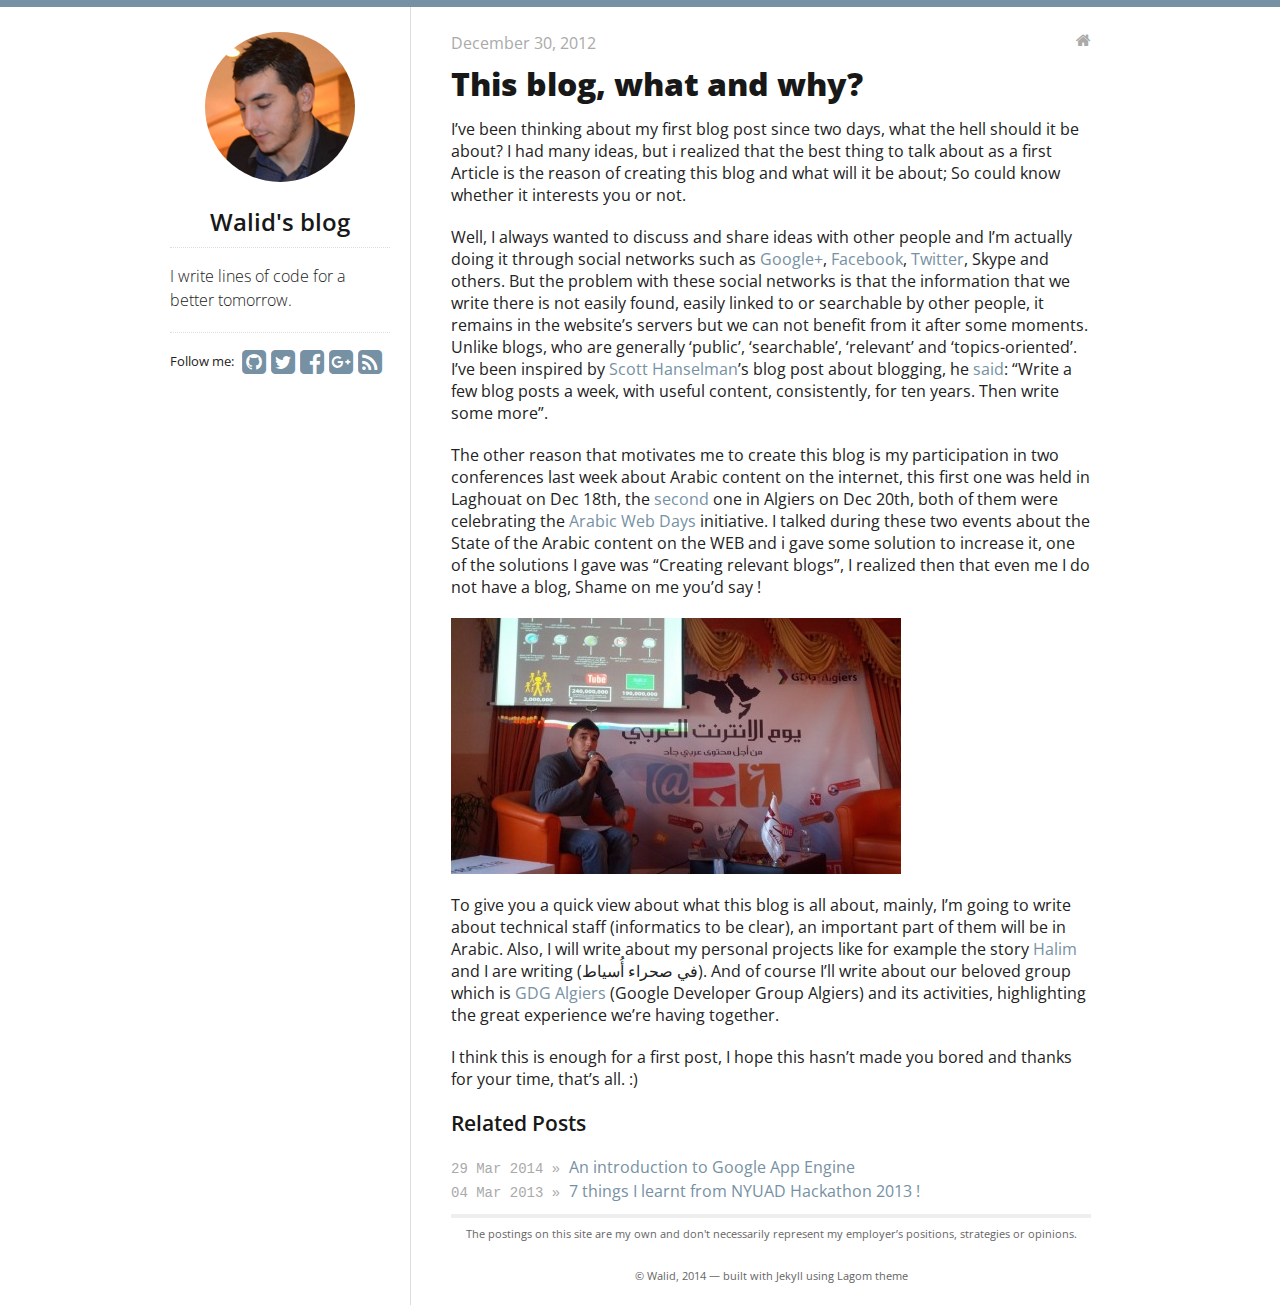
==== blog/2012/12/30/this-blog-what-and-why.html @ a9fd7fbc "Initial commit" ====
<!DOCTYPE html>
<!--[if lt IE 7 ]><html class="ie ie6" lang="en"> <![endif]-->
<!--[if IE 7 ]><html class="ie ie7" lang="en"> <![endif]-->
<!--[if IE 8 ]><html class="ie ie8" lang="en"> <![endif]-->
<!--[if (gte IE 9)|!(IE)]><!--><html lang="en"> <!--<![endif]-->
<head>
  <meta charset="utf-8">
  <meta name="viewport" content="width=device-width, initial-scale=1">
  <title>Walid - This blog, what and why?</title>
  <meta name="author" content="Walid" />
  <meta name="description" content="The blog of Walid" />
  <link rel="canonical" href="http://walidlaribi.github.io/blog/2012/12/30/this-blog-what-and-why.html" />

  <link href="//fonts.googleapis.com/css?family=Open+Sans:600,800" rel="stylesheet" type="text/css">
  <link rel="shortcut icon" href="/favicon.png">
  <link rel="alternate" type="application/rss+xml" title="Walid" href="http://walidlaribi.github.io/atom.xml" />

  <link rel="stylesheet" href="/assets/css/all.css">
  <link rel="stylesheet" href="//netdna.bootstrapcdn.com/font-awesome/4.0.1/css/font-awesome.min.css">
</head>
<body>
  <div class="container">
    <div class="four columns sidebar">
      <nav>
  <a href="/">
    <img src="/logo.png" id="logo" alt="Walid Laribi" style="border-radius: 200px; width: 150px;"/>
  </a>
  <h2>Walid's blog</h2>
  <hr/>
  <ul>
  <p>I write lines of code for a better tomorrow.</p>
  <hr/>
  <div>
    <div id="social">
      Follow me:
<div id="stalker">
  
  <a title="walidlaribi on Github" href="https://github.com/walidlaribi">
    <i class="fa fa-github-square"></i>
  </a>
  

  

  

  

  

  
  <a title="walidalcherie on Twitter" href="https://twitter.com/walidalcherie">
    <i class="fa fa-twitter-square"></i>
  </a>
  

  
  <a title="Walid on Facebook" href="https://facebook.com/walidalcherie">
    <i class="fa fa-facebook-square"></i>
  </a>
  

  

  

  
  <a title="Walid on Google Plus" href="https://plus.google.com/+WalidLaribi">
    <i class="fa fa-google-plus-square"></i>
  </a>
  

  <a title="RSS feed" id="rss" href="/atom.xml">
    <i class="fa fa-rss-square"></i>
  </a>
</div>

    </div>
  </div>
  </ul>
</nav>
    </div>

    <div class="eleven columns content">
      <p class="meta">
  December 30, 2012 
  <a href="/">
    <i class="home fa fa-home"></i>
  </a>
</p>

<h1 class="title">This blog, what and why?</h1>

<div id="post">
  <p>I’ve been thinking about my first blog post since two days, what the hell should it be about? I had many ideas, but i realized that the best thing to talk about as a first Article is the reason of creating this blog and what will it be about; So could know whether it interests you or not.</p>

<p>Well, I always wanted to discuss and share ideas with other people and I’m actually doing it through social networks such as <a href="http://google.com/+WalidLaribi">Google+</a>, <a href="http://facebook.com/walidalcherie">Facebook</a>, <a href="http://twitter.com/walidalcherie">Twitter</a>, Skype and others. But the problem with these social networks is that the information that we write there is not easily found, easily linked to or searchable by other people, it remains in the website’s servers but we can not benefit from it after some moments. Unlike blogs, who are generally ‘public’, ‘searchable’, ‘relevant’ and ‘topics-oriented’. I’ve been inspired by <a href="http://www.hanselman.com/">Scott Hanselman</a>’s blog post about blogging, he <a href="http://www.hanselman.com/blog/YourBlogIsTheEngineOfCommunity.aspx">said</a>: “Write a few blog posts a week, with useful content, consistently, for ten years. Then write some more”.</p>

<p>The other reason that motivates me to create this blog is my participation in two conferences last week about Arabic content on the internet, this first one was held in Laghouat on Dec 18th, the <a href="http://www.veecos.net/portal/index.php?option=com_content&view=article&id=9251:2012-12-22-10-13-00&catid=28:activiteis-news&Itemid=15">second</a> one in Algiers on Dec 20th, both of them were celebrating the <a href="http://www.arabicwebdays.com/">Arabic Web Days</a> initiative. I talked during these two events about the State of the Arabic content on the WEB and i gave some solution to increase it, one of the solutions I gave was “Creating relevant blogs”, I realized then that even me I do not have a blog, Shame on me you’d say !</p>

<p><img src="http://walidlaribi.github.io/assets/awd-alg.jpg" alt="AWD Algiers" /></p>

<p>To give you a quick view about what this blog is all about, mainly, I’m going to write about technical staff (informatics to be clear), an important part of them will be in Arabic. Also, I will write about my personal projects like for example the story <a href="http://halimlagrid.com/">Halim</a> and I are writing (في صحراء أُسياط). And of course I’ll write about our beloved group which is <a href="https://plus.google.com/u/0/111309779341768878739/posts">GDG Algiers</a> (Google Developer Group Algiers) and its activities, highlighting the great experience we’re having together.</p>

<p>I think this is enough for a first post, I hope this hasn’t made you bored and thanks for your time, that’s all. :)</p>
</div>

<div id="related">
  <h3>Related Posts</h3>
  <ul class="posts">
    
    <li>
      <span>29 Mar 2014 &raquo;</span> <a href="/blog/appengine/2014/03/29/intro-to-gae.html">An introduction to Google App Engine</a>
    </li>
    
    <li>
      <span>04 Mar 2013 &raquo;</span> <a href="/blog/stories/2013/03/04/nyuad-hackathon-2013.html">7 things I learnt from NYUAD Hackathon 2013 !</a>
    </li>
    
  </ul>
</div>


      <div class="footer">
        <div class="disclaimer">
  
  <p>
    The postings on this site are my own and don't necessarily represent my 
    employer’s positions, strategies or opinions.
  </p>
  

  <p>
    © Walid, 2014 &mdash; built with Jekyll using Lagom theme
  </p>
</div>
      </div>
    </div>
  </div>


</body>
</html>
---- assets/css/all.css ----
/*
* Skeleton V1.1
* Copyright 2011, Dave Gamache
* www.getskeleton.com
* Free to use under the MIT license.
* http://www.opensource.org/licenses/mit-license.php
* 8/17/2011
*/


/* Table of Content
==================================================
	#Reset & Basics
	#Basic Styles
	#Site Styles
	#Typography
	#Links
	#Lists
	#Images
	#Buttons
	#Tabs
	#Forms
	#Misc */


/* #Reset & Basics (Inspired by E. Meyers)
================================================== */
	html, body, div, span, applet, object, iframe, h1, h2, h3, h4, h5, h6, p, blockquote, pre, a, abbr, acronym, address, big, cite, code, del, dfn, em, img, ins, kbd, q, s, samp, small, strike, strong, sub, sup, tt, var, b, u, i, center, dl, dt, dd, ol, ul, li, fieldset, form, label, legend, table, caption, tbody, tfoot, thead, tr, th, td, article, aside, canvas, details, embed, figure, figcaption, footer, header, hgroup, menu, nav, output, ruby, section, summary, time, mark, audio, video {
		margin: 0;
		padding: 0;
		border: 0;
		font-size: 100%;
		font: inherit;
		vertical-align: baseline; }
	article, aside, details, figcaption, figure, footer, header, hgroup, menu, nav, section {
		display: block; }
	body {
		line-height: 1; }
	ol, ul {
		list-style: none; }
	blockquote, q {
		quotes: none; }
	blockquote:before, blockquote:after,
	q:before, q:after {
		content: '';
		content: none; }
	table {
		border-collapse: collapse;
		border-spacing: 0; }


/* #Basic Styles
================================================== */
	body {
		background: #fff;
		font: 14px/21px "HelveticaNeue", "Helvetica Neue", Helvetica, Arial, sans-serif;
		color: #444;
		-webkit-font-smoothing: antialiased; /* Fix for webkit rendering */
		-webkit-text-size-adjust: 100%;
 }


/* #Typography
================================================== */
	h1, h2, h3, h4, h5, h6 {
		color: #181818;
		font-family: "Georgia", "Times New Roman", Helvetica, Arial, sans-serif;
		font-weight: normal; }
	h1 a, h2 a, h3 a, h4 a, h5 a, h6 a { font-weight: inherit; }
	h1 { font-size: 46px; line-height: 50px; margin-bottom: 14px;}
	h2 { font-size: 35px; line-height: 40px; margin-bottom: 10px; }
	h3 { font-size: 28px; line-height: 34px; margin-bottom: 8px; }
	h4 { font-size: 21px; line-height: 30px; margin-bottom: 4px; }
	h5 { font-size: 17px; line-height: 24px; }
	h6 { font-size: 14px; line-height: 21px; }
	.subheader { color: #777; }

	p { margin: 0 0 20px 0; }
	p img { margin: 0; }
	p.lead { font-size: 21px; line-height: 27px; color: #777;  }

	em { font-style: italic; }
	strong { font-weight: bold; color: #333; }
	small { font-size: 80%; }

/*	Blockquotes  */
	blockquote, blockquote p { font-size: 17px; line-height: 24px; color: #777; font-style: italic; }
	blockquote { margin: 0px; padding: 0px 20px 0 15px; border-left: 2px solid #ddd; }
	blockquote cite { display: block; font-size: 12px; color: #555; }
	blockquote cite:before { content: "\2014 \0020"; }
	blockquote cite a, blockquote cite a:visited, blockquote cite a:visited { color: ; }

	hr { border: solid #ddd; border-width: 1px 0 0; clear: both; margin: 10px 0 30px; height: 0; }


/* #Links
================================================== */
	a, a:visited { color: #333; text-decoration: underline; outline: 0; }
	a:hover, a:focus { color: #000; }
	p a, p a:visited { line-height: inherit; }


/* #Lists
================================================== */
	ul, ol { margin-bottom: 20px; }
	ul { list-style: none outside; }
	ol { list-style: decimal; }
	ol, ul.square, ul.circle, ul.disc { margin-left: 30px; }
	ul.square { list-style: square outside; }
	ul.circle { list-style: circle outside; }
	ul.disc { list-style: disc outside; }
	ul ul, ul ol,
	ol ol, ol ul { margin: 4px 0 5px 30px; font-size: 90%;  }
	ul ul li, ul ol li,
	ol ol li, ol ul li { margin-bottom: 6px; }
	li { line-height: 18px; margin-bottom: 12px; }
	ul.large li { line-height: 21px; }
	li p { line-height: 21px; }

/* #Images
================================================== */

	img.scale-with-grid {
		max-width: 100%;
		height: auto; }


/* #Buttons
================================================== */

	a.button,
	button,
	input[type="submit"],
	input[type="reset"],
	input[type="button"] {
		background: #eee; /* Old browsers */
		background: #eee -moz-linear-gradient(top, rgba(255,255,255,.2) 0%, rgba(0,0,0,.2) 100%); /* FF3.6+ */
		background: #eee -webkit-gradient(linear, left top, left bottom, color-stop(0%,rgba(255,255,255,.2)), color-stop(100%,rgba(0,0,0,.2))); /* Chrome,Safari4+ */
		background: #eee -webkit-linear-gradient(top, rgba(255,255,255,.2) 0%,rgba(0,0,0,.2) 100%); /* Chrome10+,Safari5.1+ */
		background: #eee -o-linear-gradient(top, rgba(255,255,255,.2) 0%,rgba(0,0,0,.2) 100%); /* Opera11.10+ */
		background: #eee -ms-linear-gradient(top, rgba(255,255,255,.2) 0%,rgba(0,0,0,.2) 100%); /* IE10+ */
		background: #eee linear-gradient(top, rgba(255,255,255,.2) 0%,rgba(0,0,0,.2) 100%); /* W3C */
	  border: 1px solid #aaa;
	  border-top: 1px solid #ccc;
	  border-left: 1px solid #ccc;
	  padding: 4px 12px;
	  -moz-border-radius: 3px;
	  -webkit-border-radius: 3px;
	  border-radius: 3px;
	  color: #444;
	  display: inline-block;
	  font-size: 11px;
	  font-weight: bold;
	  text-decoration: none;
	  text-shadow: 0 1px rgba(255, 255, 255, .75);
	  cursor: pointer;
	  margin-bottom: 20px;
	  line-height: 21px;
	  font-family: "HelveticaNeue", "Helvetica Neue", Helvetica, Arial, sans-serif; }

	a.button:hover,
	button:hover,
	input[type="submit"]:hover,
	input[type="reset"]:hover,
	input[type="button"]:hover {
		color: #222;
		background: #ddd; /* Old browsers */
		background: #ddd -moz-linear-gradient(top, rgba(255,255,255,.3) 0%, rgba(0,0,0,.3) 100%); /* FF3.6+ */
		background: #ddd -webkit-gradient(linear, left top, left bottom, color-stop(0%,rgba(255,255,255,.3)), color-stop(100%,rgba(0,0,0,.3))); /* Chrome,Safari4+ */
		background: #ddd -webkit-linear-gradient(top, rgba(255,255,255,.3) 0%,rgba(0,0,0,.3) 100%); /* Chrome10+,Safari5.1+ */
		background: #ddd -o-linear-gradient(top, rgba(255,255,255,.3) 0%,rgba(0,0,0,.3) 100%); /* Opera11.10+ */
		background: #ddd -ms-linear-gradient(top, rgba(255,255,255,.3) 0%,rgba(0,0,0,.3) 100%); /* IE10+ */
		background: #ddd linear-gradient(top, rgba(255,255,255,.3) 0%,rgba(0,0,0,.3) 100%); /* W3C */
	  border: 1px solid #888;
	  border-top: 1px solid #aaa;
	  border-left: 1px solid #aaa; }

	a.button:active,
	button:active,
	input[type="submit"]:active,
	input[type="reset"]:active,
	input[type="button"]:active {
		border: 1px solid #666;
		background: #ccc; /* Old browsers */
		background: #ccc -moz-linear-gradient(top, rgba(255,255,255,.35) 0%, rgba(10,10,10,.4) 100%); /* FF3.6+ */
		background: #ccc -webkit-gradient(linear, left top, left bottom, color-stop(0%,rgba(255,255,255,.35)), color-stop(100%,rgba(10,10,10,.4))); /* Chrome,Safari4+ */
		background: #ccc -webkit-linear-gradient(top, rgba(255,255,255,.35) 0%,rgba(10,10,10,.4) 100%); /* Chrome10+,Safari5.1+ */
		background: #ccc -o-linear-gradient(top, rgba(255,255,255,.35) 0%,rgba(10,10,10,.4) 100%); /* Opera11.10+ */
		background: #ccc -ms-linear-gradient(top, rgba(255,255,255,.35) 0%,rgba(10,10,10,.4) 100%); /* IE10+ */
		background: #ccc linear-gradient(top, rgba(255,255,255,.35) 0%,rgba(10,10,10,.4) 100%); /* W3C */ }

	.button.full-width,
	button.full-width,
	input[type="submit"].full-width,
	input[type="reset"].full-width,
	input[type="button"].full-width {
		width: 100%;
		padding-left: 0 !important;
		padding-right: 0 !important;
		text-align: center; }


/* #Tabs (activate in tabs.js)
================================================== */
	ul.tabs {
		display: block;
		margin: 0 0 20px 0;
		padding: 0;
		border-bottom: solid 1px #ddd; }
	ul.tabs li {
		display: block;
		width: auto;
		height: 30px;
		padding: 0;
		float: left;
		margin-bottom: 0; }
	ul.tabs li a {
		display: block;
		text-decoration: none;
		width: auto;
		height: 29px;
		padding: 0px 20px;
		line-height: 30px;
		border: solid 1px #ddd;
		border-width: 1px 1px 0 0;
		margin: 0;
		background: #f5f5f5;
		font-size: 13px; }
	ul.tabs li a.active {
		background: #fff;
		height: 30px;
		position: relative;
		top: -4px;
		padding-top: 4px;
		border-left-width: 1px;
		margin: 0 0 0 -1px;
		color: #111;
		-moz-border-radius-topleft: 2px;
		-webkit-border-top-left-radius: 2px;
		border-top-left-radius: 2px;
		-moz-border-radius-topright: 2px;
		-webkit-border-top-right-radius: 2px;
		border-top-right-radius: 2px; }
	ul.tabs li:first-child a.active {
		margin-left: 0; }
	ul.tabs li:first-child a {
		border-width: 1px 1px 0 1px;
		-moz-border-radius-topleft: 2px;
		-webkit-border-top-left-radius: 2px;
		border-top-left-radius: 2px; }
	ul.tabs li:last-child a {
		-moz-border-radius-topright: 2px;
		-webkit-border-top-right-radius: 2px;
		border-top-right-radius: 2px; }

	ul.tabs-content { margin: 0; display: block; }
	ul.tabs-content > li { display:none; }
	ul.tabs-content > li.active { display: block; }

	/* Clearfixing tabs for beautiful stacking */
	ul.tabs:before,
	ul.tabs:after {
	  content: '\0020';
	  display: block;
	  overflow: hidden;
	  visibility: hidden;
	  width: 0;
	  height: 0; }
	ul.tabs:after {
	  clear: both; }
	ul.tabs {
	  zoom: 1; }


/* #Forms
================================================== */

	form {
		margin-bottom: 20px; }
	fieldset {
		margin-bottom: 20px; }
	input[type="text"],
	input[type="password"],
	input[type="email"],
	textarea,
	select {
		border: 1px solid #ccc;
		padding: 6px 4px;
		outline: none;
		-moz-border-radius: 2px;
		-webkit-border-radius: 2px;
		border-radius: 2px;
		font: 13px "HelveticaNeue", "Helvetica Neue", Helvetica, Arial, sans-serif;
		color: #777;
		margin: 0;
		width: 210px;
		max-width: 100%;
		display: block;
		margin-bottom: 20px;
		background: #fff; }
	select {
		padding: 0; }
	input[type="text"]:focus,
	input[type="password"]:focus,
	input[type="email"]:focus,
	textarea:focus {
		border: 1px solid #aaa;
 		color: #444;
 		-moz-box-shadow: 0 0 3px rgba(0,0,0,.2);
		-webkit-box-shadow: 0 0 3px rgba(0,0,0,.2);
		box-shadow:  0 0 3px rgba(0,0,0,.2); }
	textarea {
		min-height: 60px; }
	label,
	legend {
		display: block;
		font-weight: bold;
		font-size: 13px;  }
	select {
		width: 220px; }
	input[type="checkbox"] {
		display: inline; }
	label span,
	legend span {
		font-weight: normal;
		font-size: 13px;
		color: #444; }

/* #Misc
================================================== */
	.remove-bottom { margin-bottom: 0 !important; }
	.half-bottom { margin-bottom: 10px !important; }
	.add-bottom { margin-bottom: 20px !important; }



/*
* Skeleton V1.1
* Copyright 2011, Dave Gamache
* www.getskeleton.com
* Free to use under the MIT license.
* http://www.opensource.org/licenses/mit-license.php
* 8/17/2011
*/


/* Table of Contents
==================================================
    #Base 960 Grid
    #Tablet (Portrait)
    #Mobile (Portrait)
    #Mobile (Landscape)
    #Clearing */



/* #Base 960 Grid
================================================== */

    .container                                  { position: relative; width: 960px; margin: 0 auto; padding: 0; }
    .column, .columns                           { float: left; display: inline; margin-left: 10px; margin-right: 10px; }
    .row                                        { margin-bottom: 20px; }

    /* Nested Column Classes */
    .column.alpha, .columns.alpha               { margin-left: 0; }
    .column.omega, .columns.omega               { margin-right: 0; }

    /* Base Grid */
    .container .one.column                      { width: 40px;  }
    .container .two.columns                     { width: 100px; }
    .container .three.columns                   { width: 160px; }
    .container .four.columns                    { width: 220px; }
    .container .five.columns                    { width: 280px; }
    .container .six.columns                     { width: 340px; }
    .container .seven.columns                   { width: 400px; }
    .container .eight.columns                   { width: 460px; }
    .container .nine.columns                    { width: 520px; }
    .container .ten.columns                     { width: 580px; }
    .container .eleven.columns                  { width: 640px; }
    .container .twelve.columns                  { width: 700px; }
    .container .thirteen.columns                { width: 760px; }
    .container .fourteen.columns                { width: 820px; }
    .container .fifteen.columns                 { width: 880px; }
    .container .sixteen.columns                 { width: 940px; }

    .container .one-third.column                { width: 300px; }
    .container .two-thirds.column               { width: 620px; }

    /* Offsets */
    .container .offset-by-one                   { padding-left: 60px;  }
    .container .offset-by-two                   { padding-left: 120px; }
    .container .offset-by-three                 { padding-left: 180px; }
    .container .offset-by-four                  { padding-left: 240px; }
    .container .offset-by-five                  { padding-left: 300px; }
    .container .offset-by-six                   { padding-left: 360px; }
    .container .offset-by-seven                 { padding-left: 420px; }
    .container .offset-by-eight                 { padding-left: 480px; }
    .container .offset-by-nine                  { padding-left: 540px; }
    .container .offset-by-ten                   { padding-left: 600px; }
    .container .offset-by-eleven                { padding-left: 660px; }
    .container .offset-by-twelve                { padding-left: 720px; }
    .container .offset-by-thirteen              { padding-left: 780px; }
    .container .offset-by-fourteen              { padding-left: 840px; }
    .container .offset-by-fifteen               { padding-left: 900px; }



/* #Tablet (Portrait)
================================================== */

    /* Note: Design for a width of 768px */

    @media only screen and (min-width: 768px) and (max-width: 959px) {
        .container                                  { width: 768px; }
        .container .column,
        .container .columns                         { margin-left: 10px; margin-right: 10px;  }
        .column.alpha, .columns.alpha               { margin-left: 0; margin-right: 10px; }
        .column.omega, .columns.omega               { margin-right: 0; margin-left: 10px; }

        .container .one.column                      { width: 28px; }
        .container .two.columns                     { width: 76px; }
        .container .three.columns                   { width: 124px; }
        .container .four.columns                    { width: 172px; }
        .container .five.columns                    { width: 220px; }
        .container .six.columns                     { width: 268px; }
        .container .seven.columns                   { width: 316px; }
        .container .eight.columns                   { width: 364px; }
        .container .nine.columns                    { width: 412px; }
        .container .ten.columns                     { width: 460px; }
        .container .eleven.columns                  { width: 508px; }
        .container .twelve.columns                  { width: 556px; }
        .container .thirteen.columns                { width: 604px; }
        .container .fourteen.columns                { width: 652px; }
        .container .fifteen.columns                 { width: 700px; }
        .container .sixteen.columns                 { width: 748px; }

        .container .one-third.column                { width: 236px; }
        .container .two-thirds.column               { width: 492px; }

        /* Offsets */
        .container .offset-by-one                   { padding-left: 48px; }
        .container .offset-by-two                   { padding-left: 96px; }
        .container .offset-by-three                 { padding-left: 144px; }
        .container .offset-by-four                  { padding-left: 192px; }
        .container .offset-by-five                  { padding-left: 240px; }
        .container .offset-by-six                   { padding-left: 288px; }
        .container .offset-by-seven                 { padding-left: 336px; }
        .container .offset-by-eight                 { padding-left: 348px; }
        .container .offset-by-nine                  { padding-left: 432px; }
        .container .offset-by-ten                   { padding-left: 480px; }
        .container .offset-by-eleven                { padding-left: 528px; }
        .container .offset-by-twelve                { padding-left: 576px; }
        .container .offset-by-thirteen              { padding-left: 624px; }
        .container .offset-by-fourteen              { padding-left: 672px; }
        .container .offset-by-fifteen               { padding-left: 720px; }
    }


/*  #Mobile (Portrait)
================================================== */

    /* Note: Design for a width of 320px */

    @media only screen and (max-width: 767px) {
        .container { width: 300px; }
        .columns, .column { margin: 0; }

        .container .one.column,
        .container .two.columns,
        .container .three.columns,
        .container .four.columns,
        .container .five.columns,
        .container .six.columns,
        .container .seven.columns,
        .container .eight.columns,
        .container .nine.columns,
        .container .ten.columns,
        .container .eleven.columns,
        .container .twelve.columns,
        .container .thirteen.columns,
        .container .fourteen.columns,
        .container .fifteen.columns,
        .container .sixteen.columns,
        .container .one-third.column,
        .container .two-thirds.column  { width: 300px; }

        /* Offsets */
        .container .offset-by-one,
        .container .offset-by-two,
        .container .offset-by-three,
        .container .offset-by-four,
        .container .offset-by-five,
        .container .offset-by-six,
        .container .offset-by-seven,
        .container .offset-by-eight,
        .container .offset-by-nine,
        .container .offset-by-ten,
        .container .offset-by-eleven,
        .container .offset-by-twelve,
        .container .offset-by-thirteen,
        .container .offset-by-fourteen,
        .container .offset-by-fifteen { padding-left: 0; }

    }


/* #Mobile (Landscape)
================================================== */

    /* Note: Design for a width of 480px */

    @media only screen and (min-width: 480px) and (max-width: 767px) {
        .container { width: 420px; }
        .columns, .column { margin: 0; }

        .container .one.column,
        .container .two.columns,
        .container .three.columns,
        .container .four.columns,
        .container .five.columns,
        .container .six.columns,
        .container .seven.columns,
        .container .eight.columns,
        .container .nine.columns,
        .container .ten.columns,
        .container .eleven.columns,
        .container .twelve.columns,
        .container .thirteen.columns,
        .container .fourteen.columns,
        .container .fifteen.columns,
        .container .sixteen.columns,
        .container .one-third.column,
        .container .two-thirds.column { width: 420px; }
    }


/* #Clearing
================================================== */

    /* Self Clearing Goodness */
    .container:after { content: "\0020"; display: block; height: 0; clear: both; visibility: hidden; }

    /* Use clearfix class on parent to clear nested columns,
    or wrap each row of columns in a <div class="row"> */
    .clearfix:before,
    .clearfix:after,
    .row:before,
    .row:after {
      content: '\0020';
      display: block;
      overflow: hidden;
      visibility: hidden;
      width: 0;
      height: 0; }
    .row:after,
    .clearfix:after {
      clear: both; }
    .row,
    .clearfix {
      zoom: 1; }

    /* You can also use a <br class="clear" /> to clear columns */
    .clear {
      clear: both;
      display: block;
      overflow: hidden;
      visibility: hidden;
      width: 0;
      height: 0;
    }



* {
  margin: 0;
  padding: 0;
}

html, body {
  height: 100%;
}

body {
  font-size: 16px;
  background-color: white;
  color: #222222;
  line-height: 24px;
  margin: 0;
  border-top: 7px solid #7691A3;
}

h1, h2, h3, h4, h5, h6 {
  color: #181818;
  font-family: "open sans", sans-serif;
  font-weight: 600;
}

h1.title {
  font-weight: 800;
}

h1 {
  font-size: 32px;
  line-height: 40px;
}

h2 {
  font-size: 24px;
  line-height: 30px;
}

h3 {
  font-size: 21px;
  line-height: 24px;
  margin: 1em 0;
}

ul {
  margin: 1em 0;
  list-style: disc;
}

a {
  color: #7691A3;
  text-decoration: none;
}

a:hover {
  color: #7691A3;
  text-decoration: underline;
}

a:visited {
  color: #7691A3;
}

table {
  font-size: inherit;
  font: 100%;
}

img {
  display: block;
  margin-left: auto;
  margin-right: auto;
}

ul.posts {
  margin-top: 0;
  list-style-type: none;
  margin-bottom: 10px;
}

ul.posts li {
  line-height: 22px;
  font-size: 16px;
  margin-bottom: 0px;
}

ul.posts span {
  font-family: 'Lucida Console', 'Andale Mono', monospace;
  color: #aaa;
  padding-right: 5px;
  font-size:14px;
}

.meta {
  color: #aaa;
  margin: 0 0 10px 0;
}

.site .footer {
  font-size: 80%;
  color: #666;
  border-top: 4px solid #eee;
  overflow: hidden;
}

nav h1, nav h2 {
  text-align: center;
}

nav hr {
  margin-top: 10px;
  margin-bottom: 15px;
  border: dotted #ddd;
  border-width: 1px 0 0;
}

#social {
  margin-bottom: 10px;
  font-size: 13px;
}

#post pre {
  border: 1px solid #ddd;
  background-color: #eef;
  padding: 0 .4em;
  margin-bottom: 20px !important;
}

#post ul,
#post ol {
  margin-left: 1.35em;
}

#post code {
  border: 1px solid #ddd;
  background-color: #eef;
  font-size: 85%;
  padding: 0 .2em;
}

#post pre code {
  border: none;
}

.sidebar {
  padding-top: 25px;
  font-family: "open sans", sans-serif;
}

.sidebar p {
  font-weight: 200;
}

.sidebar a {
  font-weight: 600;
}

.content {
  font: 400 16px/22px "open sans", sans-serif;
  border-left: 1px solid #DDD;
  padding-left: 40px;
  padding-top: 25px;
  min-height: 400px;
}

.footer {
  width: 100%;
}

.footer {
  font-size: 80%;
  color: #666;
  border-top: 4px solid #EEE;
  overflow: hidden;
}

.aside {
  font-size: 75%;
  color: #666;
}

#home h2 {
  color: #7691A3;
}

#logo {
  margin-bottom: 25px;
}

#stalker {
  display: inline-block;
  height: 18px;
  margin-left: 5px;
}

#stalker a {
  width: 29px;
  overflow: hidden;
  float: left;
}

#stalker i {
  font-size: 28px;
  margin-right: 5px;
}

#stalker a:hover {
  text-decoration: none;
  color: #7691A3;
}

i.fa-hn {
  font-family: "open sans", sans-serif;
  text-align: center;
  font-size: 18px !important;
  position: relative;
  color: white;
}

.home {
  font-size: 24px;
  float: right;
  color: #AAA;
}

.home:hover {
  text-decoration: none;
}

.disclaimer p {
  margin-top: 5px;
  font-size: 11px;
  text-align: center;
}

.footnotes {
  font-size: 14px;
  font-style: italic;
}

.icon-overlay {
  font-size: 16px !important;
  position: relative;
  bottom: 27px;
  left: 5px;
  color: white;
}

.caption {
  margin: 0 auto;
  text-align: center;
  font-size: smaller;
  padding-bottom: 10px
}

/*
* Skeleton V1.1
* Copyright 2011, Dave Gamache
* www.getskeleton.com
* Free to use under the MIT license.
* http://www.opensource.org/licenses/mit-license.php
* 8/17/2011
*/

/* Smaller than standard 960 (devices and browsers) */
@media only screen and (max-width: 959px) {
	#logo {
		font-size: 21px;
		margin-bottom: 15px; }
	nav .button {
		padding: 9px 20px 11px; }
}

/* Tablet Portrait size to standard 960 (devices and browsers) */
@media only screen and (min-width: 768px) and (max-width: 959px) {
	nav {
		width: 160px; }
	.sidebar h2 {
		font-size: 18px;
	}

	.sidebar ul {
		font-size: 14px;
	}
}

/* All Mobile Sizes (devices and browser) */
@media only screen and (max-width: 767px) {
	header h1 { font-size: 34px; line-height: 37px; }
	nav { position: relative; }
	nav ul,
	#logo { text-align: left; }
	.sidebar {
		display: block;
	}
	.content {
		border: 0px;
		padding-left: 0px;
	}
}

/* Mobile Landscape Size to Tablet Portrait (devices and browsers) */
@media only screen and (min-width: 480px) and (max-width: 767px) {
	.sidebar {
		display: block;
	}

	h1 {
		font-size: 28px;
		line-height: 36px;
	}
}

/* Mobile Portrait Size to Mobile Landscape Size (devices and browsers) */
@media only screen and (max-width: 479px) {
	.sidebar {
		display: block;
	}

	h1 {
		font-size: 24px;
		line-height: 32px;
	}

	h2 {
		font-size: 22px;
		line-height: 24px;
	}
}
.highlight{background-color:#073642;color:#93a1a1}.highlight .c{color:#586e75 !important;font-style:italic !important}.highlight .cm{color:#586e75 !important;font-style:italic !important}.highlight .cp{color:#586e75 !important;font-style:italic !important}.highlight .c1{color:#586e75 !important;font-style:italic !important}.highlight .cs{color:#586e75 !important;font-weight:bold !important;font-style:italic !important}.highlight .err{color:#dc322f !important;background:none !important}.highlight .k{color:#cb4b16 !important}.highlight .o{color:#93a1a1 !important;font-weight:bold !important}.highlight .p{color:#93a1a1 !important}.highlight .ow{color:#2aa198 !important;font-weight:bold !important}.highlight .gd{color:#93a1a1 !important;background-color:#372c34 !important;display:inline-block}.highlight .gd .x{color:#93a1a1 !important;background-color:#4d2d33 !important;display:inline-block}.highlight .ge{color:#93a1a1 !important;font-style:italic !important}.highlight .gr{color:#aa0000}.highlight .gh{color:#586e75 !important}.highlight .gi{color:#93a1a1 !important;background-color:#1a412b !important;display:inline-block}.highlight .gi .x{color:#93a1a1 !important;background-color:#355720 !important;display:inline-block}.highlight .go{color:#888888}.highlight .gp{color:#555555}.highlight .gs{color:#93a1a1 !important;font-weight:bold !important}.highlight .gu{color:#6c71c4 !important}.highlight .gt{color:#aa0000}.highlight .kc{color:#859900 !important;font-weight:bold !important}.highlight .kd{color:#268bd2 !important}.highlight .kp{color:#cb4b16 !important;font-weight:bold !important}.highlight .kr{color:#d33682 !important;font-weight:bold !important}.highlight .kt{color:#2aa198 !important}.highlight .n{color:#268bd2 !important}.highlight .na{color:#268bd2 !important}.highlight .nb{color:#859900 !important}.highlight .nc{color:#d33682 !important}.highlight .no{color:#b58900 !important}.highlight .ni{color:#800080}.highlight .nl{color:#859900 !important}.highlight .ne{color:#268bd2 !important;font-weight:bold !important}.highlight .nf{color:#268bd2 !important;font-weight:bold !important}.highlight .nn{color:#b58900 !important}.highlight .nt{color:#268bd2 !important;font-weight:bold !important}.highlight .nx{color:#b58900 !important}.highlight .bp{color:#999999}.highlight .vc{color:#008080}.highlight .vg{color:#268bd2 !important}.highlight .vi{color:#268bd2 !important}.highlight .nv{color:#268bd2 !important}.highlight .w{color:#bbbbbb}.highlight .mf{color:#2aa198 !important}.highlight .m{color:#2aa198 !important}.highlight .mh{color:#2aa198 !important}.highlight .mi{color:#2aa198 !important}.highlight .mo{color:#009999}.highlight .s{color:#2aa198 !important}.highlight .sb{color:#d14}.highlight .sc{color:#d14}.highlight .sd{color:#2aa198 !important}.highlight .s2{color:#2aa198 !important}.highlight .se{color:#dc322f !important}.highlight .sh{color:#d14}.highlight .si{color:#268bd2 !important}.highlight .sx{color:#d14}.highlight .sr{color:#2aa198 !important}.highlight .s1{color:#2aa198 !important}.highlight .ss{color:#990073}.highlight .il{color:#009999}.highlight div .gd,.highlight div .gd .x,.highlight div .gi,.highlight div .gi .x{display:inline-block;width:100%}
pre { white-space: pre; overflow: auto; }
code, pre { font-family: Monaco,Menlo,Consolas,"Courier New",monospace; }
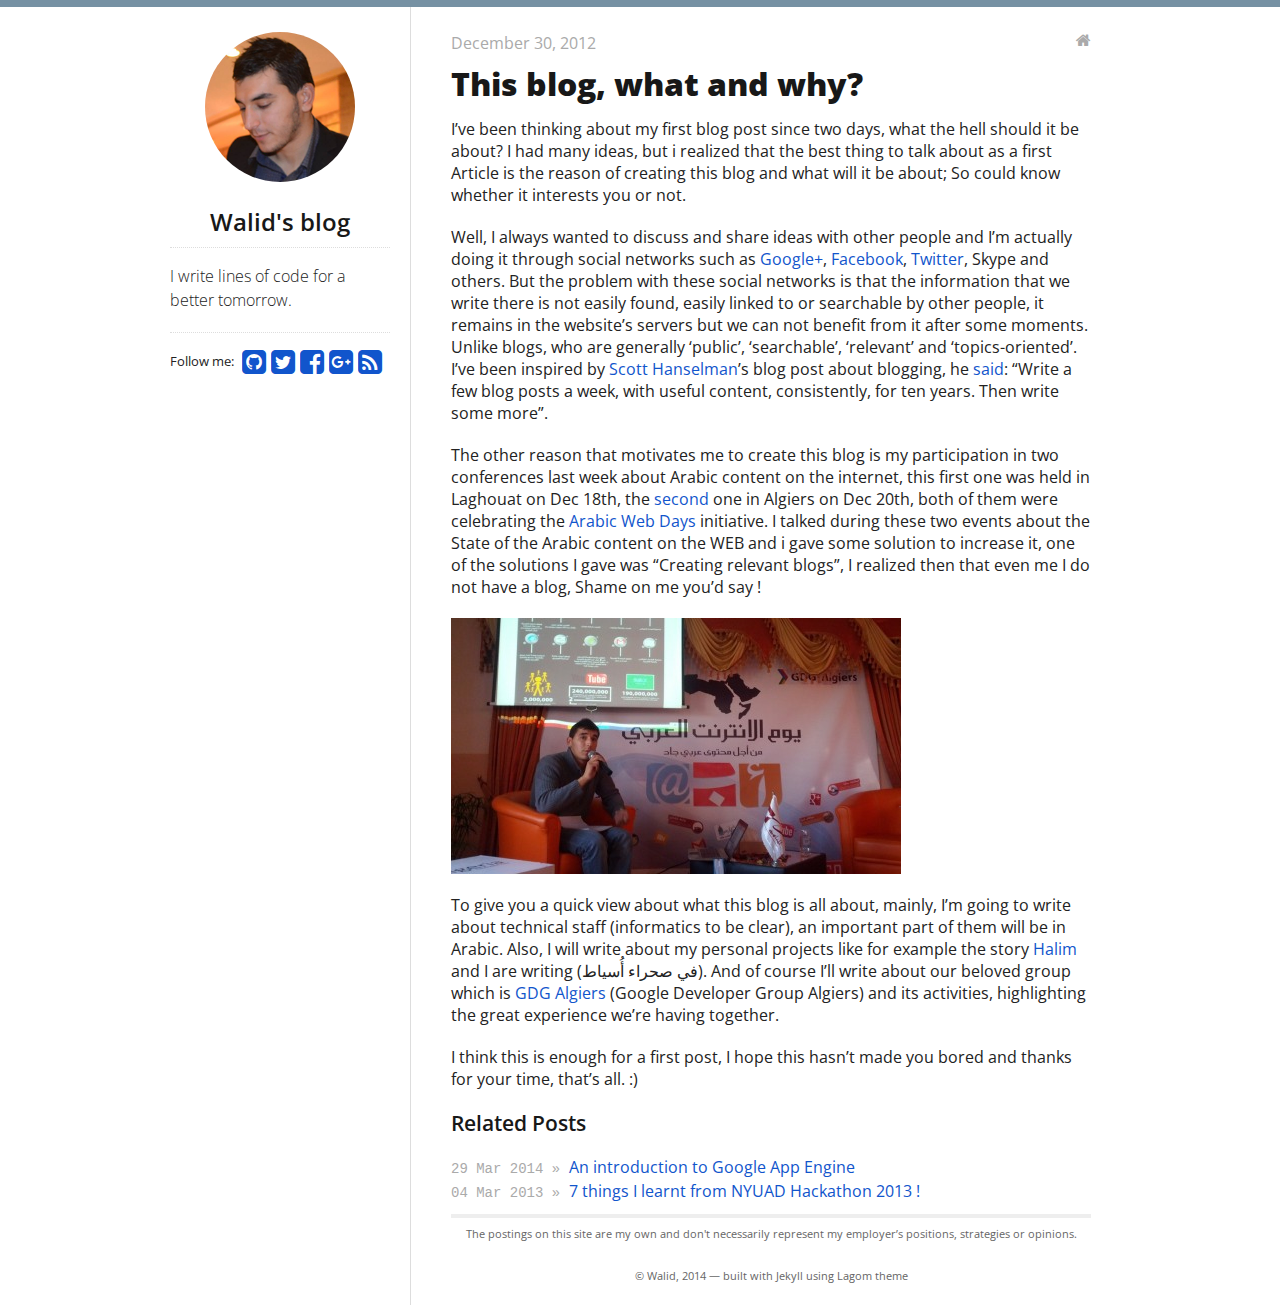
==== commit 4635839e: "Blogpost updates and analytics" ====
--- a/blog/2012/12/30/this-blog-what-and-why.html
+++ b/blog/2012/12/30/this-blog-what-and-why.html
@@ -139,5 +139,19 @@
   </div>
 
 
+<script type="text/javascript">
+
+  var _gaq = _gaq || [];
+  _gaq.push(['_setAccount', 'UA-49529343-1']);
+  _gaq.push(['_trackPageview']);
+
+  (function() {
+    var ga = document.createElement('script'); ga.type = 'text/javascript'; ga.async = true;
+    ga.src = ('https:' == document.location.protocol ? 'https://ssl' : 'http://www') + '.google-analytics.com/ga.js';
+    var s = document.getElementsByTagName('script')[0]; s.parentNode.insertBefore(ga, s);
+  })();
+
+</script>
+
 </body>
 </html>
--- a/assets/css/all.css
+++ b/assets/css/all.css
@@ -621,17 +621,17 @@
 }
 
 a {
-  color: #7691A3;
+  color: #15c;
   text-decoration: none;
 }
 
 a:hover {
-  color: #7691A3;
+  color: #15c;
   text-decoration: underline;
 }
 
 a:visited {
-  color: #7691A3;
+  color: #15c;
 }
 
 table {
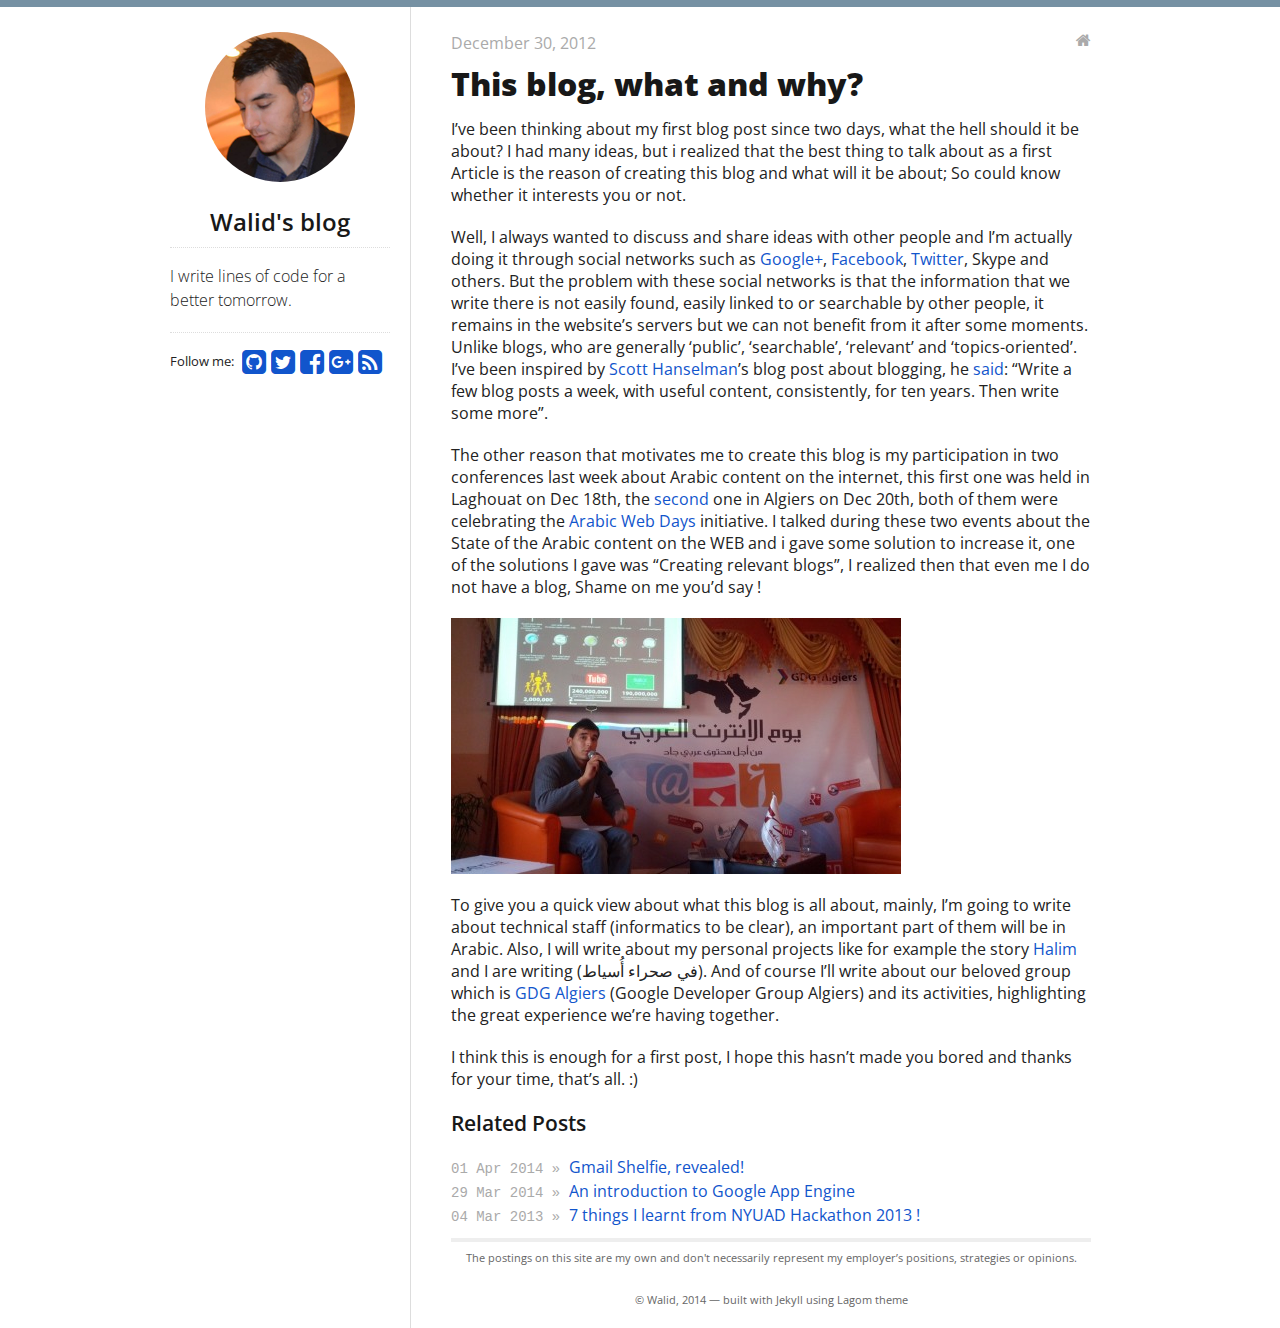
==== commit 3ff4f853: "Added a new blog" ====
--- a/blog/2012/12/30/this-blog-what-and-why.html
+++ b/blog/2012/12/30/this-blog-what-and-why.html
@@ -110,6 +110,10 @@
   <ul class="posts">
     
     <li>
+      <span>01 Apr 2014 &raquo;</span> <a href="/blog/google/2014/04/01/shelfie-revealed.html">Gmail Shelfie, revealed!</a>
+    </li>
+    
+    <li>
       <span>29 Mar 2014 &raquo;</span> <a href="/blog/appengine/2014/03/29/intro-to-gae.html">An introduction to Google App Engine</a>
     </li>
     
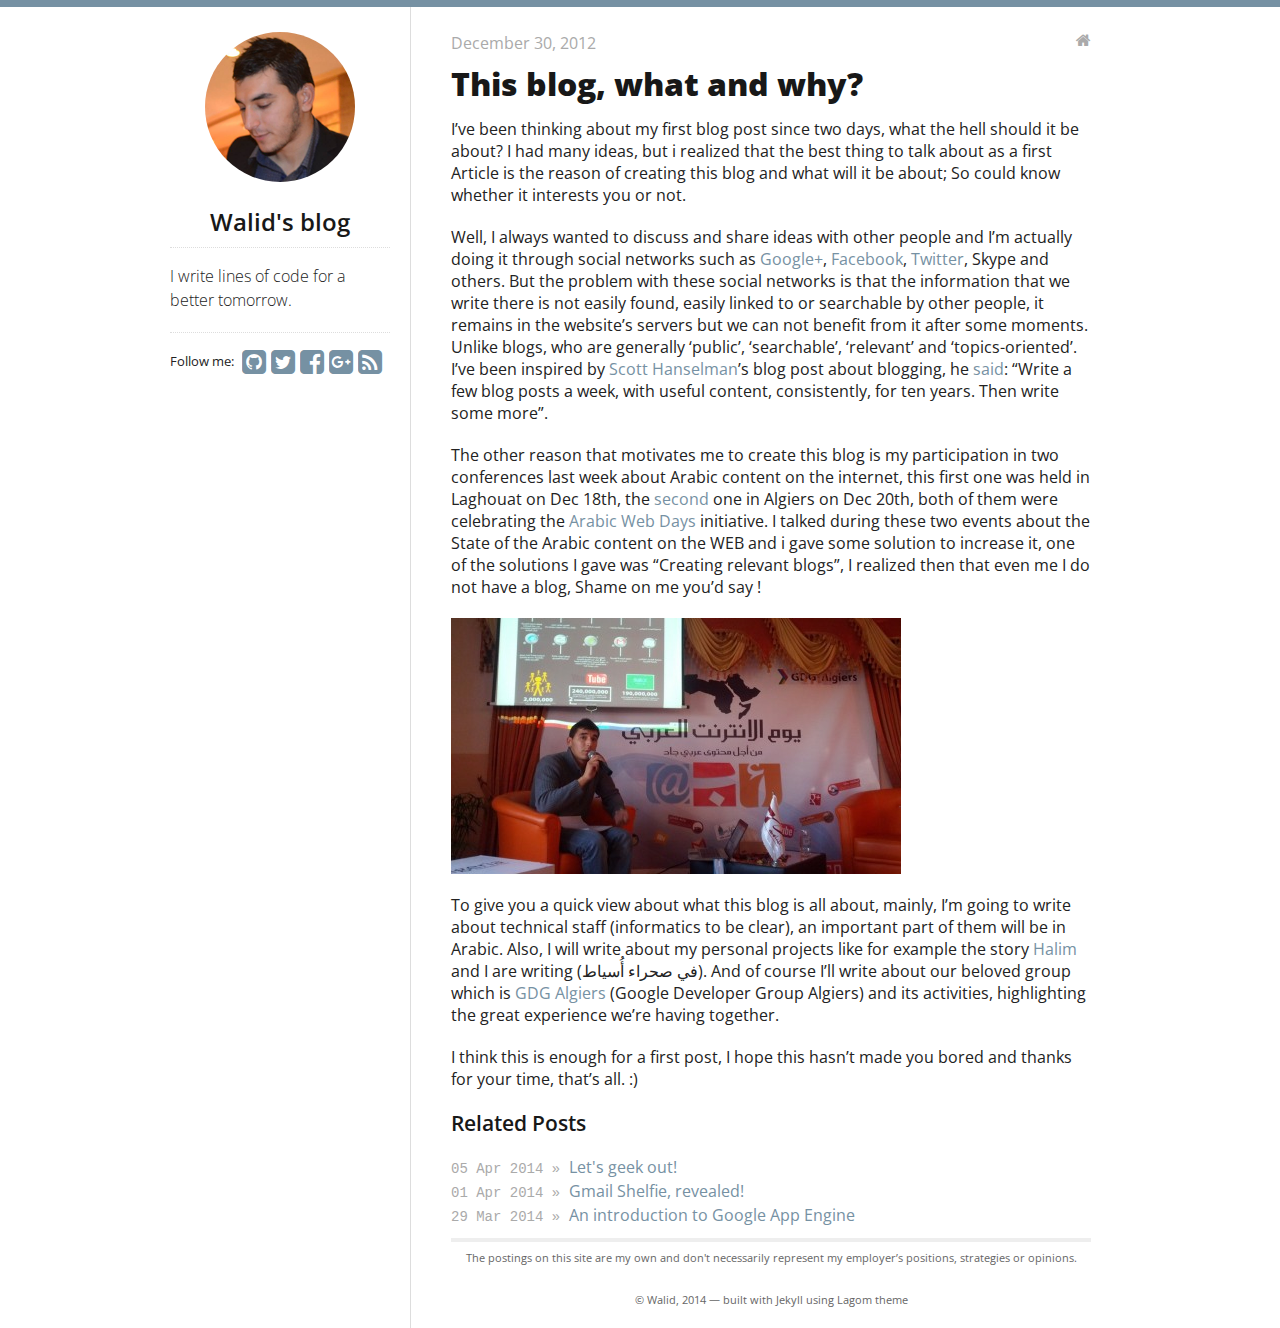
==== commit 0d6fa1c0: "New blogpost" ====
--- a/blog/2012/12/30/this-blog-what-and-why.html
+++ b/blog/2012/12/30/this-blog-what-and-why.html
@@ -110,15 +110,15 @@
   <ul class="posts">
     
     <li>
+      <span>05 Apr 2014 &raquo;</span> <a href="/blog/web/2014/04/05/lets-geek-out.html">Let's geek out!</a>
+    </li>
+    
+    <li>
       <span>01 Apr 2014 &raquo;</span> <a href="/blog/google/2014/04/01/shelfie-revealed.html">Gmail Shelfie, revealed!</a>
     </li>
     
     <li>
       <span>29 Mar 2014 &raquo;</span> <a href="/blog/appengine/2014/03/29/intro-to-gae.html">An introduction to Google App Engine</a>
-    </li>
-    
-    <li>
-      <span>04 Mar 2013 &raquo;</span> <a href="/blog/stories/2013/03/04/nyuad-hackathon-2013.html">7 things I learnt from NYUAD Hackathon 2013 !</a>
     </li>
     
   </ul>
--- a/assets/css/all.css
+++ b/assets/css/all.css
@@ -621,17 +621,17 @@
 }
 
 a {
-  color: #15c;
+  color: #7691A3;
   text-decoration: none;
 }
 
 a:hover {
-  color: #15c;
+  color: #7691A3;
   text-decoration: underline;
 }
 
 a:visited {
-  color: #15c;
+  color: #7691A3;
 }
 
 table {
